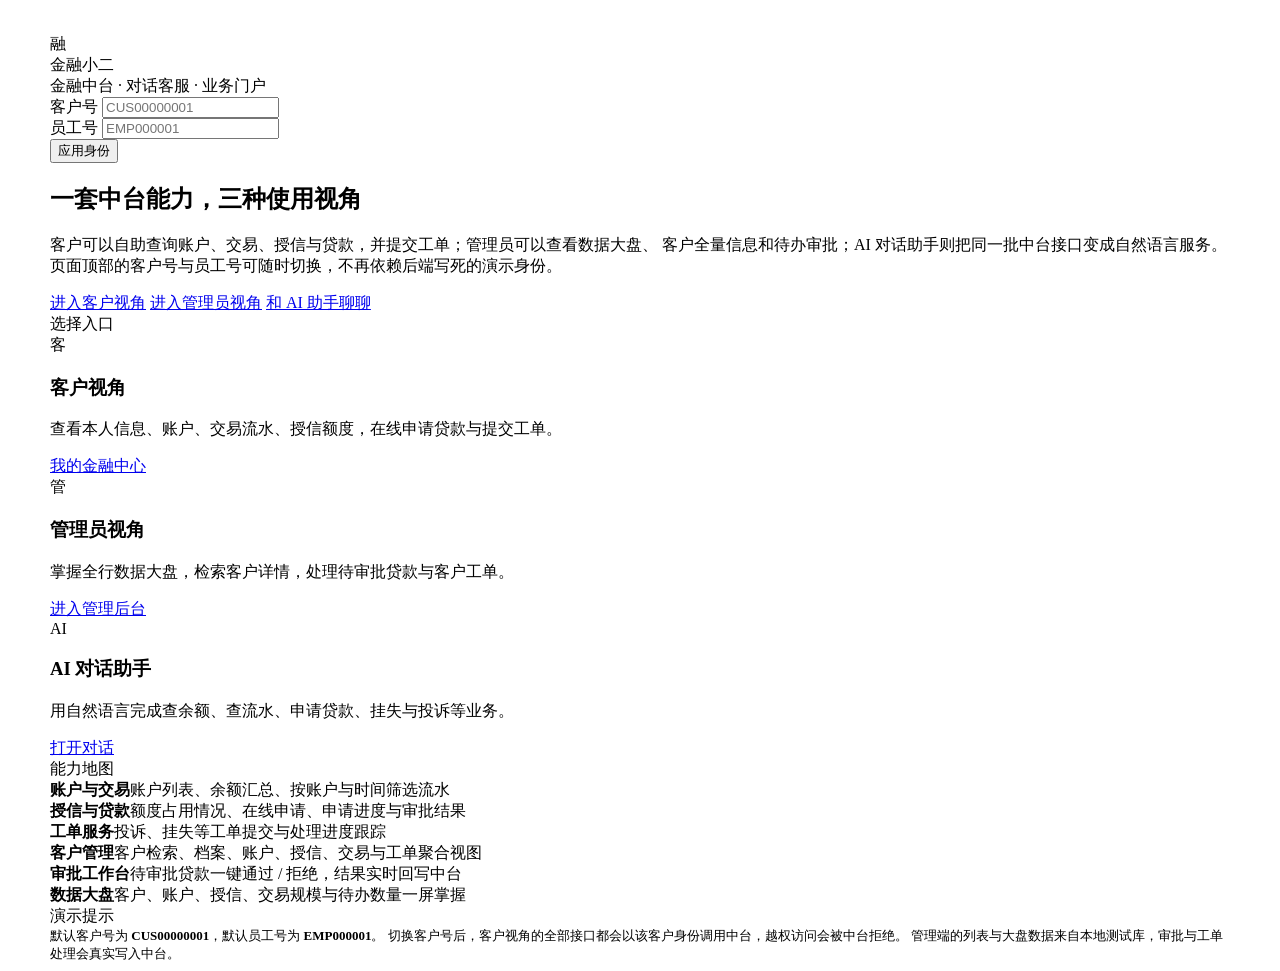
==== finance-assistant/web/index.html @ c2801aae "初始提交：金融业务中台 + 智能对话客服 + 业务门户" ====
<!DOCTYPE html>
<html lang="zh-CN">
<head>
<meta charset="UTF-8" />
<meta name="viewport" content="width=device-width, initial-scale=1.0" />
<title>金融小二 · 业务门户</title>
<link rel="stylesheet" href="/static/assets/app.css" />
</head>
<body>
<div class="page" style="max-width:1180px;margin:0 auto;padding-top:26px">

  <div class="home-top">
    <div class="home-brand">
      <div class="brand-logo">融</div>
      <div>
        <div class="brand-name">金融小二</div>
        <div class="brand-sub">金融中台 · 对话客服 · 业务门户</div>
      </div>
    </div>
    <div class="topbar-spacer"></div>
    <div class="identity">
      <span class="identity-label">客户号</span>
      <input id="custNo" placeholder="CUS00000001" autocomplete="off" spellcheck="false" />
    </div>
    <div class="identity">
      <span class="identity-label">员工号</span>
      <input id="opNo" placeholder="EMP000001" autocomplete="off" spellcheck="false" />
    </div>
    <button class="btn btn-primary" id="applyIdentity">应用身份</button>
  </div>

  <section class="hero">
    <h1>一套中台能力，三种使用视角</h1>
    <p>
      客户可以自助查询账户、交易、授信与贷款，并提交工单；管理员可以查看数据大盘、
      客户全量信息和待办审批；AI 对话助手则把同一批中台接口变成自然语言服务。
      页面顶部的客户号与员工号可随时切换，不再依赖后端写死的演示身份。
    </p>
    <div class="btn-row">
      <a class="btn btn-primary" href="/customer/profile">进入客户视角</a>
      <a class="btn" href="/admin/dashboard">进入管理员视角</a>
      <a class="btn" href="/chat">和 AI 助手聊聊</a>
    </div>
  </section>

  <div class="section-title">选择入口</div>
  <div class="grid grid-3">
    <div class="card role-card">
      <div class="role-icon">客</div>
      <h3>客户视角</h3>
      <p>查看本人信息、账户、交易流水、授信额度，在线申请贷款与提交工单。</p>
      <a class="btn btn-primary" href="/customer/profile">我的金融中心</a>
    </div>
    <div class="card role-card">
      <div class="role-icon admin">管</div>
      <h3>管理员视角</h3>
      <p>掌握全行数据大盘，检索客户详情，处理待审批贷款与客户工单。</p>
      <a class="btn btn-primary" href="/admin/dashboard">进入管理后台</a>
    </div>
    <div class="card role-card">
      <div class="role-icon chat">AI</div>
      <h3>AI 对话助手</h3>
      <p>用自然语言完成查余额、查流水、申请贷款、挂失与投诉等业务。</p>
      <a class="btn btn-primary" href="/chat">打开对话</a>
    </div>
  </div>

  <div class="section-title">能力地图</div>
  <div class="feature-grid">
    <div class="feature"><strong>账户与交易</strong>账户列表、余额汇总、按账户与时间筛选流水</div>
    <div class="feature"><strong>授信与贷款</strong>额度占用情况、在线申请、申请进度与审批结果</div>
    <div class="feature"><strong>工单服务</strong>投诉、挂失等工单提交与处理进度跟踪</div>
    <div class="feature"><strong>客户管理</strong>客户检索、档案、账户、授信、交易与工单聚合视图</div>
    <div class="feature"><strong>审批工作台</strong>待审批贷款一键通过 / 拒绝，结果实时回写中台</div>
    <div class="feature"><strong>数据大盘</strong>客户、账户、授信、交易规模与待办数量一屏掌握</div>
  </div>

  <div class="section-title">演示提示</div>
  <div class="card">
    <div class="card-body" style="color:var(--text-500);font-size:13px">
      默认客户号为 <b>CUS00000001</b>，默认员工号为 <b>EMP000001</b>。
      切换客户号后，客户视角的全部接口都会以该客户身份调用中台，越权访问会被中台拒绝。
      管理端的列表与大盘数据来自本地测试库，审批与工单处理会真实写入中台。
    </div>
  </div>

</div>

<script src="/static/assets/api.js"></script>
<script>
(async function () {
  await FA.ensureIdentity();
  const custInput = document.getElementById("custNo");
  const opInput = document.getElementById("opNo");
  custInput.value = FA.identity.customerNo;
  opInput.value = FA.identity.operatorNo;

  document.getElementById("applyIdentity").addEventListener("click", () => {
    const cust = custInput.value.trim().toUpperCase();
    const op = opInput.value.trim().toUpperCase();
    if (!cust || !op) {
      FA.toast("客户号和员工号都要填写。", "error");
      return;
    }
    FA.identity.setCustomerNo(cust);
    FA.identity.setOperatorNo(op);
    FA.toast("身份已保存。", "success");
  });
})();
</script>
</body>
</html>
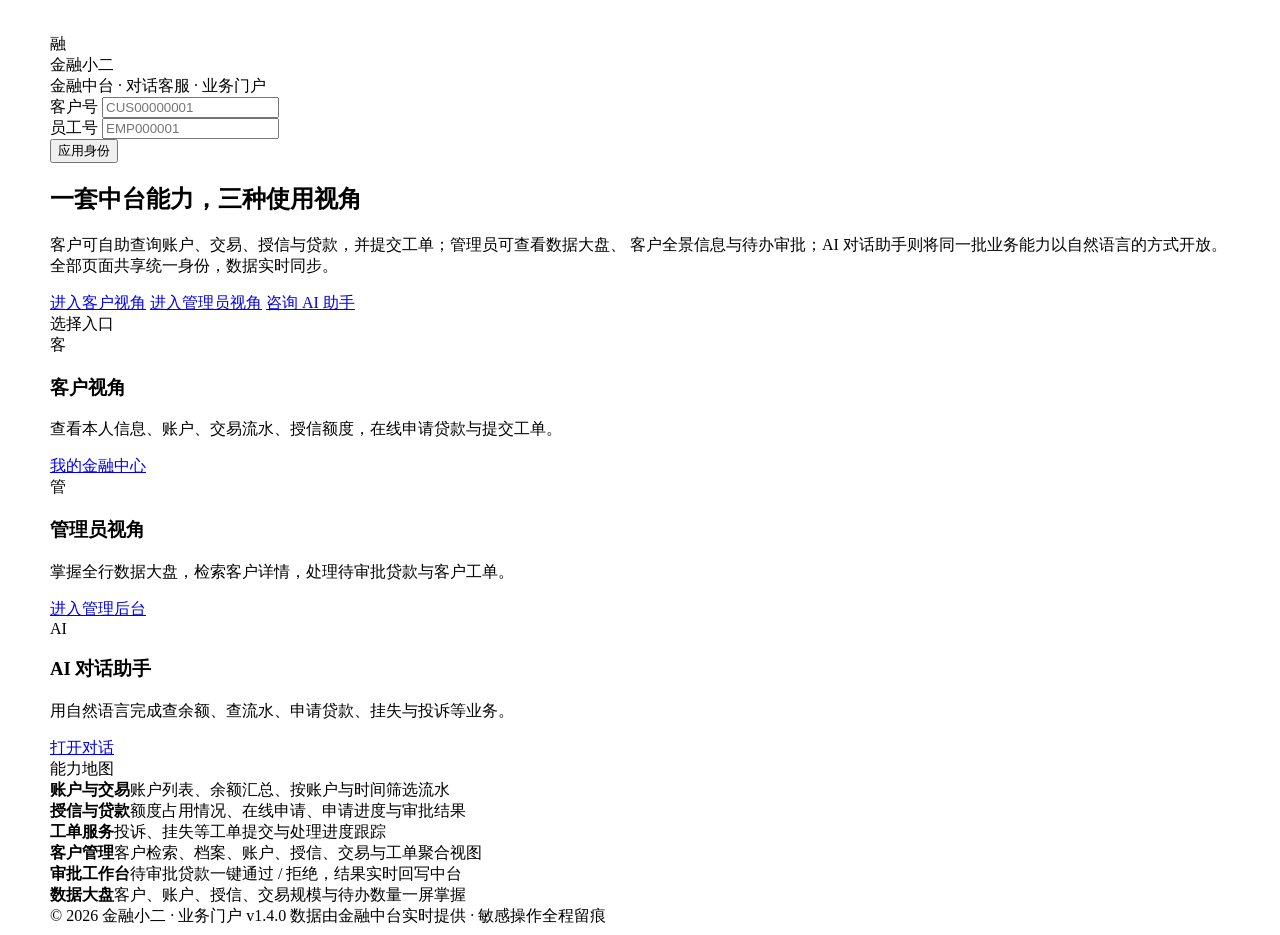
==== commit 6c99f28e: "feat: 补强中台健壮性与工程质量，优化门户文案 - M0：新增 ruff 配置、GitHub Actions CI（ruff + pytest）与 README badge - M1：请求 ID " ====
--- a/finance-assistant/web/index.html
+++ b/finance-assistant/web/index.html
@@ -32,14 +32,14 @@
   <section class="hero">
     <h1>一套中台能力，三种使用视角</h1>
     <p>
-      客户可以自助查询账户、交易、授信与贷款，并提交工单；管理员可以查看数据大盘、
-      客户全量信息和待办审批；AI 对话助手则把同一批中台接口变成自然语言服务。
-      页面顶部的客户号与员工号可随时切换，不再依赖后端写死的演示身份。
+      客户可自助查询账户、交易、授信与贷款，并提交工单；管理员可查看数据大盘、
+      客户全景信息与待办审批；AI 对话助手则将同一批业务能力以自然语言的方式开放。
+      全部页面共享统一身份，数据实时同步。
     </p>
     <div class="btn-row">
       <a class="btn btn-primary" href="/customer/profile">进入客户视角</a>
       <a class="btn" href="/admin/dashboard">进入管理员视角</a>
-      <a class="btn" href="/chat">和 AI 助手聊聊</a>
+      <a class="btn" href="/chat">咨询 AI 助手</a>
     </div>
   </section>
 
@@ -75,14 +75,11 @@
     <div class="feature"><strong>数据大盘</strong>客户、账户、授信、交易规模与待办数量一屏掌握</div>
   </div>
 
-  <div class="section-title">演示提示</div>
-  <div class="card">
-    <div class="card-body" style="color:var(--text-500);font-size:13px">
-      默认客户号为 <b>CUS00000001</b>，默认员工号为 <b>EMP000001</b>。
-      切换客户号后，客户视角的全部接口都会以该客户身份调用中台，越权访问会被中台拒绝。
-      管理端的列表与大盘数据来自本地测试库，审批与工单处理会真实写入中台。
-    </div>
-  </div>
+  <footer class="home-foot">
+    <span>© 2026 金融小二 · 业务门户 v1.4.0</span>
+    <span class="topbar-spacer"></span>
+    <span>数据由金融中台实时提供 · 敏感操作全程留痕</span>
+  </footer>
 
 </div>
 
